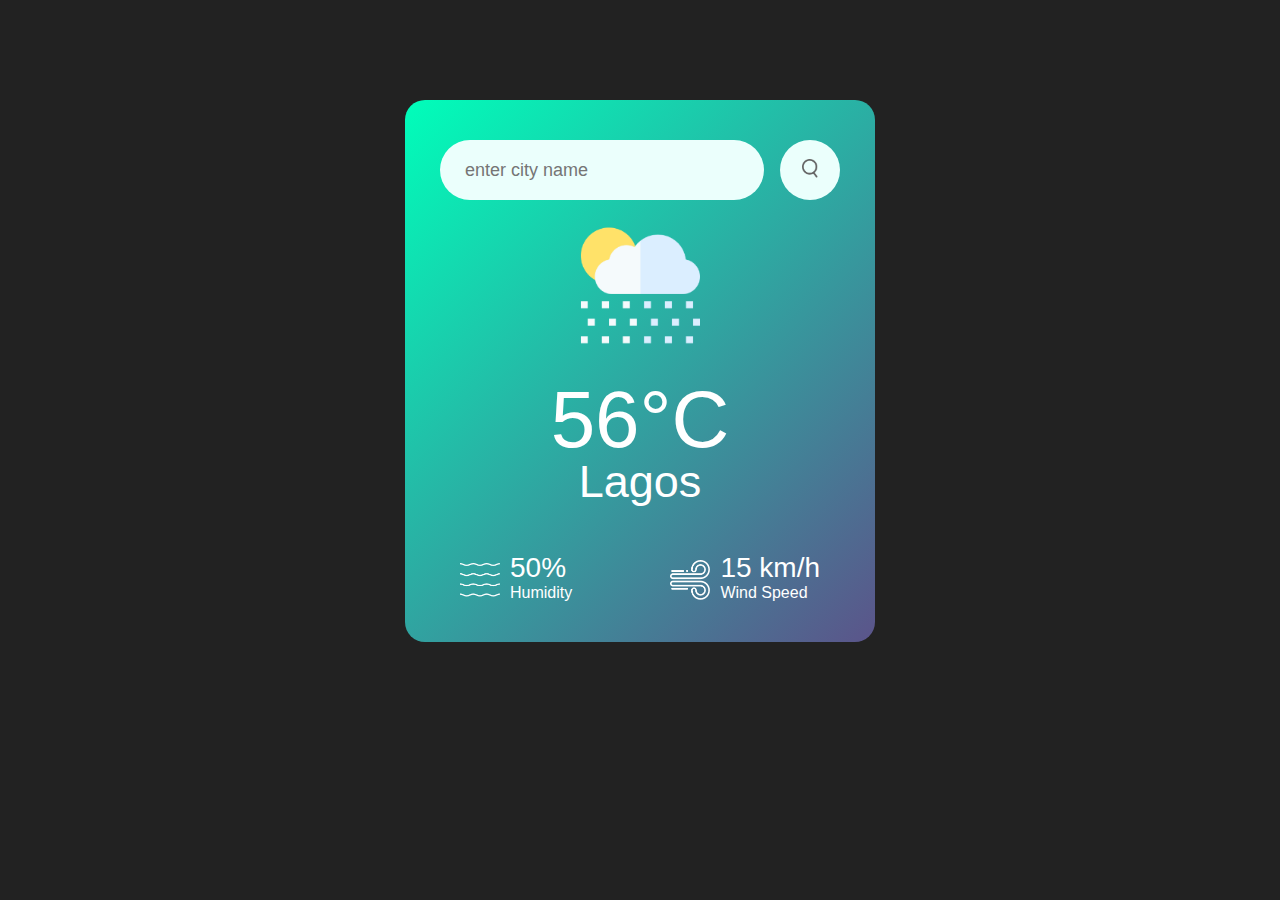
==== 30 DAY JAVASCRIPT CHALLANGE/The weather App/index.html @ 89b5dee4 "my changes" ====
<!DOCTYPE html>
<html lang="en">
<head>
    <meta charset="UTF-8">
    <meta name="viewport" content="width=device-width, initial-scale=1.0">
    <title>The weather app</title>
    <link rel="stylesheet" href="style.css">
</head>
<body>
    <div class="card">
        <div class="search">
            <input type="text" 
            placeholder="enter city name" 
            spellcheck="false">
            <button><img src="project properties/images/search.png"></button>
        </div>
        <div class="weather">
            <img src="project properties/images/rain.png" alt="weather-icon" class="weather-icon">
            <h1 class="temp">56°C</h1>
            <h2 class="city">Lagos</h2>
            <div class="details">
                <div class="col">
                    <img src="project properties/images/humidity.png" alt="weather-icon" class="humidity-icon" alt="humidity-icon">
                    <div>
                        <p class="humidity">50%</p>
                        <p>Humidity</p>
                    </div>
                </div>
                <div class="col">
                    <img src="project properties/images/wind.png" alt="weather-icon" class="wind-icon" alt="wind-icon">
                    <div>
                        <p class="wind">15 km/h</p>
                        <p>Wind Speed</p>
                    </div>
                </div>
            </div>
        </div>
    </div>
    <script>
        const apiKey = "f04ebfbc9e87c83b21d9ad6d8900ab59"
        const apiUrl = "https://api.openweathermap.org/data/2.5/weather?q=Lagos&appid=&units=metric"

    </script>
</body>
</html>
---- 30 DAY JAVASCRIPT CHALLANGE/The weather App/style.css ----
* {
    margin: 0;
    padding: 0;
    font-family: 'poppins', sans-serif;
    box-sizing: border-box;
}

body {
    background: #222;
}
.card {
    width: 90%;
    max-width: 470px;
    background: linear-gradient(135deg, #00feba, #5b548a);
    color: #fff;
    margin: 100px auto 0;
    border-radius: 20px;
    padding: 40px 35px;
    text-align: center;
}  

.search {
    width: 100%;
    display: flex;
    align-items: center;
    justify-content: space-between;
}

.search input {
    border: 0;
    outline: 0;
    background: #ebfffc;
    color: #555;
    padding: 10px 25px;
    height: 60px;
    border-radius: 30px;
    flex: 1;
    margin-right: 16px;
    font-size: 18px;
}

.search button {
    border: 0;
    outline: 0;
    background: #ebfffc;
    border-radius: 50%;
    width: 60px;
    height: 60px;
    cursor: pointer;
}

.search button img {
    width: 16px;
}

.weather-icon {
    width: 170px;
    margin-top：30px;
}

.weather h1 {
    font-size: 80px;
    font-weight: 500;
}

.weather h2 {
    font-size: 45px;
    font-weight: 400;
    margin-top: -10px;
}

.details {
    display: flex;
    align-items: center;
    justify-content: space-between;
    padding: 0 20px;
    margin-top: 50px;
}

.col {
    display: flex;
    align-items: center;
    text-align: left;
}
.col img {
    width: 40px;
    margin-right: 10px;
}

.humidity, .wind {
    font-size: 28px;
    margin-top: -6px;
}
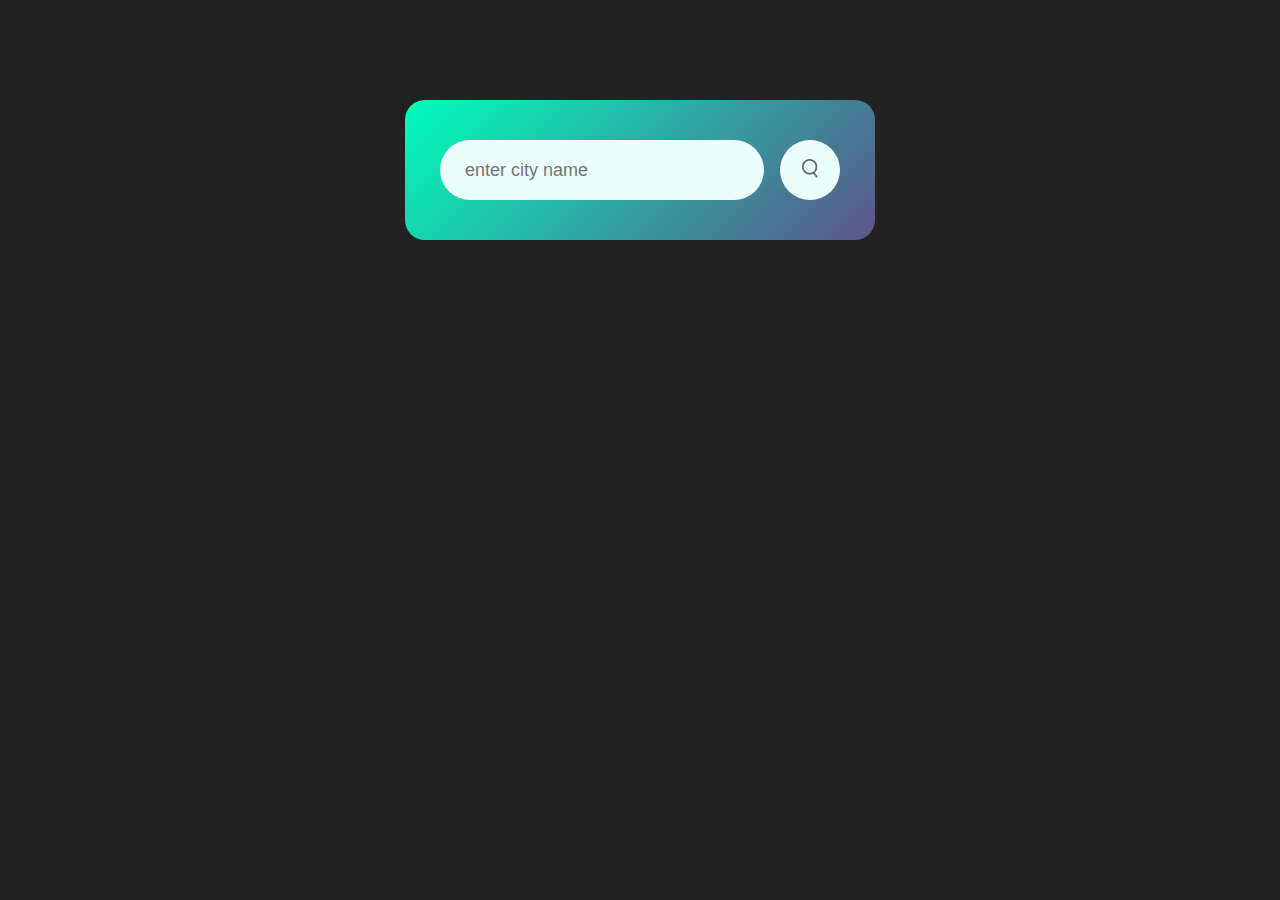
==== commit 7bb773af: "added new folder" ====
--- a/30 DAY JAVASCRIPT CHALLANGE/The weather App/index.html
+++ b/30 DAY JAVASCRIPT CHALLANGE/The weather App/index.html
@@ -12,8 +12,12 @@
             <input type="text" 
             placeholder="enter city name" 
             spellcheck="false">
-            <button><img src="project properties/images/search.png"></button>
+            <button><img src="project properties/images/search.png" alt="search-icon"></button>
         </div>
+        <div class="error">
+            <p>Invalid City Name</p>
+        </div>
+
         <div class="weather">
             <img src="project properties/images/rain.png" alt="weather-icon" class="weather-icon">
             <h1 class="temp">56°C</h1>
@@ -37,8 +41,59 @@
         </div>
     </div>
     <script>
-        const apiKey = "f04ebfbc9e87c83b21d9ad6d8900ab59"
-        const apiUrl = "https://api.openweathermap.org/data/2.5/weather?q=Lagos&appid=&units=metric"
+
+        const apiKey = "f04ebfbc9e87c83b21d9ad6d8900ab59";
+        const apiUrl = "https://api.openweathermap.org/data/2.5/weather?units=metric&q=";
+        
+        const searchBox = document.querySelector(".search input");
+        const searchBtn = document.querySelector(".search button");
+        const weatherIcon = document.querySelector(".weather-icon");
+
+
+
+        async function checkWeather(city) {
+            const response = await fetch(apiUrl + city + `&appid=${apiKey}`);
+            if(response.status == 404) {
+                document.querySelector(".error").style.display = "block";
+                document.querySelector(".weather").style.display = "none";
+            }else {
+                var data = await response.json();
+
+document.querySelector(".city").innerHTML = data.name;
+document.querySelector(".temp").innerHTML = Math.round(data.main.temp) + "°C";
+document.querySelector(".humidity").innerHTML = data.main.humidity + "%";
+document.querySelector(".wind").innerHTML = data.wind.speed + " km/h";
+
+if(data.weather[0].main == "clouds") {
+    weatherIcon.src = "project properties/images/clouds.png";
+}
+else if (data.weather[0].main == "Clear") {
+    weatherIcon.src = "project properties/images/clear.png";
+}
+else if (data.weather[0].main == "Rain") {
+    weatherIcon.src = "project properties/images/rain.png";
+}
+else if (data.weather[0].main == "Drizzle") {
+    weatherIcon.src = "project properties/images/drizzle.png";
+}
+else if (data.weather[0].main == "Mist") {
+    weatherIcon.src = "project properties/images/mist.png";
+}
+
+document.querySelector(".weather").style.display = "block";
+document.querySelector(".error").style.display = "none";
+
+            }  
+          
+        }   
+
+
+        searchBtn.addEventListener("click", ()=>{
+            checkWeather(searchBox.value);
+        })
+        
+        checkWeather();
+
 
     </script>
 </body>
--- a/30 DAY JAVASCRIPT CHALLANGE/The weather App/style.css
+++ b/30 DAY JAVASCRIPT CHALLANGE/The weather App/style.css
@@ -90,4 +90,15 @@
 .humidity, .wind {
     font-size: 28px;
     margin-top: -6px;
+}
+.weather {
+    display: none;
+}
+.error {
+    text-align: left;
+    margin-left: 10px;
+    font-size: 14px;
+    margin-top: 10px;
+    font-family: poppins, sans-serif;
+    display: none;
 }